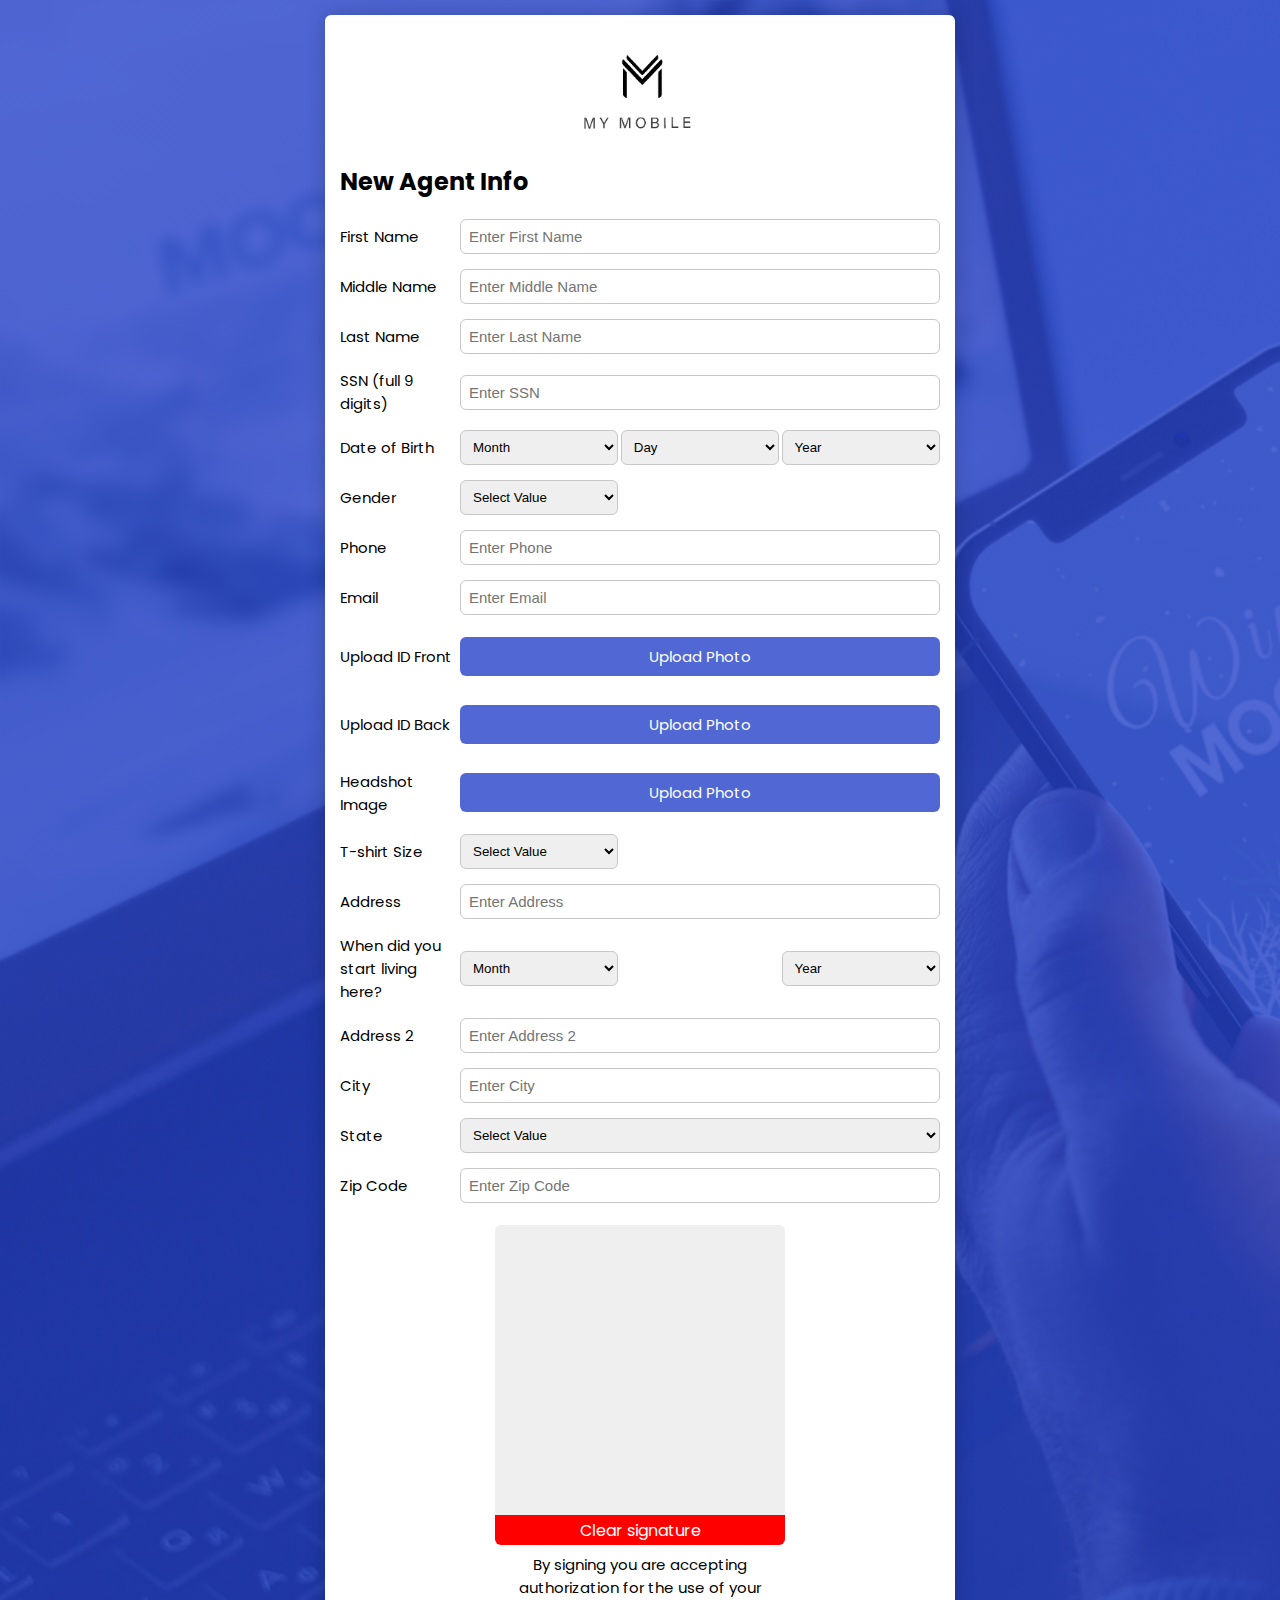
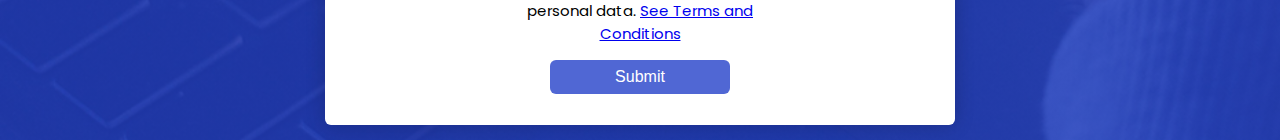
==== index.html @ ae7b0b7e "Firma y validación de datos" ====
<html lang="en">

<head>
    <meta charset="UTF-8">
    <meta http-equiv="X-UA-Compatible" content="IE=edge">
    <meta name="viewport" content="width=device-width, initial-scale=1.0">
    <meta name="viewport" content="width=device-width, user-scalable=no">
    <link rel="preconnect" href="https://fonts.googleapis.com">
    <link rel="preconnect" href="https://fonts.gstatic.com" crossorigin>
    <link href="https://fonts.googleapis.com/css2?family=Poppins&display=swap" rel="stylesheet">
    <link rel="stylesheet" href="css/styles.css">
    <link rel="stylesheet" href="css/styles.css">
    <script src="js/jquery.js"></script>
    <title>My Mobile LLC</title>
</head>

<body>
    <div class="container-form" autocomplete="nope">
        <form action="" method="post" enctype="multipart/form-data" id="form">
            <div class="box">
                <img src="img/logo.jpg" class="logo">
            </div>
            <div class="box">
                <h2>New Agent Info</h2>
            </div>
            <div class="box _name">
                <div class="flex">
                    <div><label>First Name</label></div>
                    <div><input name="name" id="name" type="text" class="input" placeholder="Enter First Name" autocomplete="nope"></div>
                </div>
            </div>
            <div class="box _middle-name">
                <div class="flex">
                    <div><label>Middle Name</label></div>
                    <div><input name="middleName" id="middleName" type="text" class="input" placeholder="Enter Middle Name" autocomplete="nope"></div>
                </div>
            </div>
            <div class="box _last-name">
                <div class="flex">
                    <div><label>Last Name</label></div>
                    <div><input name="lName" id="lName" type="text" class="input" placeholder="Enter Last Name" autocomplete="nope"></div>
                </div>
            </div>
            <div class="box _ssn">
                <div class="flex">
                    <div><label>SSN (full 9 digits)</label></div>
                    <div><input name="ssn" autocomplete="nope" type="number" class="input" placeholder="Enter SSN" id="ssn-full"></div>
                </div>
            </div>
            <div class="box _day">
                <div class="flex">
                    <div><label>Date of Birth</label></div>
                    <div class="container-select">
                        <select class="select" id="month" name="month">
                                <option value="default">Month</option>
                            </select>
                        <select class="select" id="day" name="day">
                                <option value="default">Day</option>
                            </select>
                        <select class="select" id="year" name="year">
                                <option value="default">Year</option>
                            </select>
                    </div>
                </div>
            </div>
            <div class="box _gender">
                <div class="flex">
                    <div><label>Gender</label></div>
                    <div class="container-select">
                        <select class="select" id="gender" name="gender">
                                <option value="default">Select Value</option>
                            </select>
                    </div>
                </div>
            </div>
            <div class="box _phone">
                <div class="flex">
                    <div><label>Phone</label></div>
                    <div><input name="phone" id="phone" type="tel" class="input" placeholder="Enter Phone" autocomplete="nope"></div>
                </div>
            </div>
            <div class="box _email">
                <div class="flex">
                    <div><label>Email</label></div>
                    <div><input name="email" id="email" type="email" class="input" placeholder="Enter Email" autocomplete="nope"></div>
                </div>
            </div>
            <div class="box _idFront">
                <div class="flex">
                    <div><label>Upload ID Front</label></div>
                    <div class="container-file">
                        <label for="txtFileID" class="lblFile" id="lbl-front">Upload Photo</label>
                        <input id="txtFileID" type="file" name="txtFileID" style="display: none;" accept="image/*">
                    </div>
                </div>
            </div>
            <div class="box _idBack">
                <div class="flex">
                    <div><label>Upload ID Back</label></div>
                    <div class="container-file">
                        <label for="txtFileIDback" class="lblFile" id="lbl-back">Upload Photo</label>
                        <input id="txtFileIDback" type="file" name="txtFileIDback" style="display: none;" accept="image/*">
                    </div>
                </div>
            </div>
            <div class="box _selfie">
                <div class="flex">
                    <div><label>Headshot Image</label></div>
                    <div class="container-file">
                        <label for="txtFileSelfie" class="lblFile" id="lbl-selfie">Upload Photo</label>
                        <input id="txtFileSelfie" type="file" name="txtFileSelfie" style="display: none;" accept="image/*">
                    </div>
                </div>
            </div>
            <div class="box _sizes">
                <div class="flex">
                    <div><label>T-shirt Size</label></div>
                    <div class="container-select">
                        <select class="select" id="sizes" name="sizes">
                                <option value="default">Select Value</option>
                            </select>
                    </div>
                </div>
            </div>
            <div class="box _address">
                <div class="flex">
                    <div><label>Address</label></div>
                    <div><input name="address" id="address" type="text" class="input" placeholder="Enter Address" autocomplete="nope"></div>
                </div>
            </div>
            <div class="box _day2">
                <div class="flex">
                    <div><label>When did you start living here?</label></div>
                    <div class="container-select">
                        <select class="select" id="month2" name="month2">
                                <option value="default">Month</option>
                            </select>
                        <select class="select" id="year2" name="year2">
                                <option value="default">Year</option>
                            </select>
                    </div>
                </div>
            </div>
            <div class="box _address2">
                <div class="flex">
                    <div><label>Address 2</label></div>
                    <div><input name="address2" type="text" class="input" autocomplete="nope" placeholder="Enter Address 2" id="address-2"></div>
                </div>
            </div>
            <div class="box _city">
                <div class="flex">
                    <div><label>City</label></div>
                    <div><input name="city" autocomplete="nope" type="text" id="city" class="input" placeholder="Enter City"></div>
                </div>
            </div>
            <div class="box _state">
                <div class="flex">
                    <div><label>State</label></div>
                    <div class="container-select">
                        <select class="select state" id="state" name="state">
                                <option value="default">Select Value</option>
                            </select>
                    </div>
                </div>
            </div>
            <div class="box _zipcode">
                <div class="flex">
                    <div><label>Zip Code</label></div>
                    <div><input name="zipCode" autocomplete="nope" type="number" id="zipcode" class="input" placeholder="Enter Zip Code"></div>
                </div>
            </div>
            <div class="box _signature">
                <div class="sub-box">
                    <canvas width="290px" height="290px"></canvas>
                    <div class="signature" id="clear">
                        <p>Clear signature</p>
                    </div>
                </div>
                <div class="sub-box container-label">
                    <label>By signing you are accepting authorization for the use of your personal data. <a href="termsConditions.php" target="_blank">See Terms and Conditions</a></label>
                </div>
            </div>
            <div class="box result">
                <label id="respuesta">You must fill all the fields</label>
            </div>
            <div class="box container-button">
                <input type="submit" class="txtSend" value="Submit" id="submit"></input>
            </div>
        </form>
    </div>
    <div class="popup">
        <div class="sub-popup">
            <label>Signature successfully uploaded</label>
        </div>
        <div class="sub-popup">
            <input type="button" value="Accept" class="txtSend" id="txtAccept">
        </div>
    </div>
</body>

</html>
<script src="js/main.js"></script>
<script src="js/select.js"></script>
---- css/styles.css ----
/*
    AUTOR:  EDUARDO BLANCO
    FECHA:  02/07/21

    INDICE
    01 GLOBALES
    02 FORMULARIO
    03 PDF
    04 MOVIL
*/


/********************** 01 ************************/

body {
    margin: 0px;
    padding: 0;
    font-family: 'Poppins', sans-serif;
    background: linear-gradient(rgba(36, 65, 201, 0.8), rgba(36, 65, 201, 0.8)), url(../img/fondo.png);
    background-size: cover;
    background-repeat: no-repeat;
}


/*************************************************/


/********************** 02 ************************/

.container-form {
    width: 600px;
    margin: auto;
    box-shadow: 0px 0px 20px rgb(0 0 0 / 20%);
    padding: 15px;
    border-radius: 6px;
    margin-top: 15px;
    margin-bottom: 15px;
    background-color: #FFF;
}

.logo {
    display: block;
    width: 180px;
    margin: auto;
}

.box {
    margin-top: 15px;
}

.flex {
    display: flex;
    align-items: center;
}

.flex div:first-child {
    width: 20%;
}

.flex div:last-child {
    width: 80%;
}

label,
input {
    font-size: 15px;
}

.input {
    width: 100%;
    padding: 8px;
    border: 1px solid #c7c7c7;
    border-radius: 6px;
    outline: none;
}

.container-select {
    display: flex;
    justify-content: space-between;
}

.select {
    width: 33%;
    padding: 8px;
    border: 1px solid #c7c7c7;
    border-radius: 6px;
    outline: none;
    cursor: pointer;
}

.state {
    width: 100%;
}

.input:focus {
    box-shadow: 0px 0px 3px rgb(36 65 201 / 80%);
}

input[type=number]::-webkit-inner-spin-button,
input[type=number]::-webkit-outer-spin-button {
    -webkit-appearance: none;
    margin: 0;
}

.lblFile {
    background: rgba(36, 65, 201, 0.8);
    padding: 8px;
    color: white;
    border-radius: 6px;
    cursor: pointer;
    display: block;
    text-align: center;
}

.lblFile:hover,
.txtSend:hover {
    background: rgba(36, 65, 201, 0.6);
}

.container-file {
    margin-top: 7px;
    margin-bottom: 7px;
}

.container-button {
    text-align: center;
}

.txtSend {
    width: 30%;
    background-color: rgba(36, 65, 201, 0.8);
    padding: 8px;
    border-radius: 6px;
    font-size: 16px;
    color: white;
    outline: none;
    border: none;
    cursor: pointer;
}

.sub-box {
    width: 290px;
}

._signature {
    width: 290px;
    margin: auto;
    margin-top: 22px;
}

canvas {
    background-color: #efefef;
    margin: 0;
    padding: 0;
    border-top-left-radius: 6px;
    border-top-right-radius: 6px;
}

.txtDelete {
    background-color: red;
}

.txtDelete:hover {
    background-color: #ff000099;
}

.container-label {
    margin-top: 8px;
    text-align: center;
}

.signature p {
    margin: 0;
    color: white;
}

.signature {
    width: 100%;
    height: 30px;
    background: rgba(36, 65, 201, 0.8);
    text-align: center;
    border-bottom-left-radius: 6px;
    border-bottom-right-radius: 6px;
    display: flex;
    justify-content: space-around;
    align-items: center;
}

.flex-box input {
    width: 47%;
}

#clear {
    cursor: pointer;
    background-color: red;
}

.sub-flex {
    display: flex;
    align-items: center;
}

.tools {
    position: relative;
    margin-top: -27px;
    z-index: 1;
    text-align: right;
}

.warning {
    text-align: right;
    color: red;
}

.result {
    border: 2px solid red;
    padding: 10px;
    text-align: right;
}

.result,
.warning {
    display: none;
}

.popup,
.popup-image {
    position: fixed;
    width: 290px;
    height: 180px;
    background: white;
    display: flex;
    align-items: center;
    flex-direction: column;
    justify-content: center;
    border-radius: 6px;
    top: 50%;
    left: 50%;
    margin-left: -145px;
    margin-top: -90px;
    box-shadow: 0px 0px 8px rgb(0 0 0 / 20%);
}

#txtAccept,
#txtSendImage {
    width: 145px;
    margin-top: 11px;
}

.popup,
.popup-image {
    display: none;
}

.message {
    text-align: right;
    color: green;
    display: none;
}

._idBack .message {
    position: absolute;
    right: 100px;
    bottom: -12px;
}

._idFront .message {
    position: absolute;
    right: 100px;
    bottom: 56px;
}

._selfie .message {
    position: absolute;
    right: 100px;
    bottom: -77px;
}


/*************************************************/


/********************** 03 ************************/

.justify {
    text-align: justify;
}

.body p,
body span {
    font-size: 12px;
    color: black;
}

.center {
    text-align: center;
    width: 100%;
    border-bottom: 1px solid black;
    font-size: 14px !important;
}

.body {
    padding: 85px;
}

.pdf-img {
    width: 100px;
}

.bottom {
    text-decoration: underline;
}

.pdf-flex {
    display: flex;
    align-items: center;
}

.pdf-label {
    width: 25%;
}

.pdf-input {
    width: 75%;
}

.superior,
.inferior {
    display: flex;
}

.nombre,
.middle,
.apellidos {
    width: 33%;
}

.guru-flex {
    display: flex;
    justify-content: space-between;
}

.sub-flex {
    display: flex;
    flex-direction: column;
    width: 25%;
}

.inf {
    border-top: 2px solid black;
}

.inf-flex {
    display: flex;
    justify-content: space-between;
}

.sup,
.inf {
    width: 100%;
}

.s1,
.s2 {
    width: 19%;
}

.s3 {
    width: 59%;
}

.div-signature {
    display: flex;
    justify-content: space-between;
    align-items: flex-end;
}

.sub-container {
    display: flex;
    flex-direction: column;
}

.sub-container {
    width: 45%;
}

.img-signature {
    width: 200px;
}


/*************************************************/


/********************** 04 ************************/

@media (max-width: 650px) {
    .container-form {
        width: 100%;
        padding: 0;
        margin-top: 0;
        margin-bottom: 0;
        border-radius: 0;
    }
    form {
        padding: 15px;
        margin-bottom: 0;
    }
    .box:first-child {
        margin-top: 0;
    }
    .sub-box {
        width: 290px;
    }
    ._idFront .message {
        position: absolute;
        right: 20px;
        bottom: 63px;
    }
    ._idBack .message {
        position: absolute;
        right: 20px;
        bottom: -6px;
    }
    ._selfie .message {
        position: absolute;
        right: 20px;
        bottom: -70px;
    }
}


/**************************************************/
---- css/styles.css ----
/*
    AUTOR:  EDUARDO BLANCO
    FECHA:  02/07/21

    INDICE
    01 GLOBALES
    02 FORMULARIO
    03 PDF
    04 MOVIL
*/


/********************** 01 ************************/

body {
    margin: 0px;
    padding: 0;
    font-family: 'Poppins', sans-serif;
    background: linear-gradient(rgba(36, 65, 201, 0.8), rgba(36, 65, 201, 0.8)), url(../img/fondo.png);
    background-size: cover;
    background-repeat: no-repeat;
}


/*************************************************/


/********************** 02 ************************/

.container-form {
    width: 600px;
    margin: auto;
    box-shadow: 0px 0px 20px rgb(0 0 0 / 20%);
    padding: 15px;
    border-radius: 6px;
    margin-top: 15px;
    margin-bottom: 15px;
    background-color: #FFF;
}

.logo {
    display: block;
    width: 180px;
    margin: auto;
}

.box {
    margin-top: 15px;
}

.flex {
    display: flex;
    align-items: center;
}

.flex div:first-child {
    width: 20%;
}

.flex div:last-child {
    width: 80%;
}

label,
input {
    font-size: 15px;
}

.input {
    width: 100%;
    padding: 8px;
    border: 1px solid #c7c7c7;
    border-radius: 6px;
    outline: none;
}

.container-select {
    display: flex;
    justify-content: space-between;
}

.select {
    width: 33%;
    padding: 8px;
    border: 1px solid #c7c7c7;
    border-radius: 6px;
    outline: none;
    cursor: pointer;
}

.state {
    width: 100%;
}

.input:focus {
    box-shadow: 0px 0px 3px rgb(36 65 201 / 80%);
}

input[type=number]::-webkit-inner-spin-button,
input[type=number]::-webkit-outer-spin-button {
    -webkit-appearance: none;
    margin: 0;
}

.lblFile {
    background: rgba(36, 65, 201, 0.8);
    padding: 8px;
    color: white;
    border-radius: 6px;
    cursor: pointer;
    display: block;
    text-align: center;
}

.lblFile:hover,
.txtSend:hover {
    background: rgba(36, 65, 201, 0.6);
}

.container-file {
    margin-top: 7px;
    margin-bottom: 7px;
}

.container-button {
    text-align: center;
}

.txtSend {
    width: 30%;
    background-color: rgba(36, 65, 201, 0.8);
    padding: 8px;
    border-radius: 6px;
    font-size: 16px;
    color: white;
    outline: none;
    border: none;
    cursor: pointer;
}

.sub-box {
    width: 290px;
}

._signature {
    width: 290px;
    margin: auto;
    margin-top: 22px;
}

canvas {
    background-color: #efefef;
    margin: 0;
    padding: 0;
    border-top-left-radius: 6px;
    border-top-right-radius: 6px;
}

.txtDelete {
    background-color: red;
}

.txtDelete:hover {
    background-color: #ff000099;
}

.container-label {
    margin-top: 8px;
    text-align: center;
}

.signature p {
    margin: 0;
    color: white;
}

.signature {
    width: 100%;
    height: 30px;
    background: rgba(36, 65, 201, 0.8);
    text-align: center;
    border-bottom-left-radius: 6px;
    border-bottom-right-radius: 6px;
    display: flex;
    justify-content: space-around;
    align-items: center;
}

.flex-box input {
    width: 47%;
}

#clear {
    cursor: pointer;
    background-color: red;
}

.sub-flex {
    display: flex;
    align-items: center;
}

.tools {
    position: relative;
    margin-top: -27px;
    z-index: 1;
    text-align: right;
}

.warning {
    text-align: right;
    color: red;
}

.result {
    border: 2px solid red;
    padding: 10px;
    text-align: right;
}

.result,
.warning {
    display: none;
}

.popup,
.popup-image {
    position: fixed;
    width: 290px;
    height: 180px;
    background: white;
    display: flex;
    align-items: center;
    flex-direction: column;
    justify-content: center;
    border-radius: 6px;
    top: 50%;
    left: 50%;
    margin-left: -145px;
    margin-top: -90px;
    box-shadow: 0px 0px 8px rgb(0 0 0 / 20%);
}

#txtAccept,
#txtSendImage {
    width: 145px;
    margin-top: 11px;
}

.popup,
.popup-image {
    display: none;
}

.message {
    text-align: right;
    color: green;
    display: none;
}

._idBack .message {
    position: absolute;
    right: 100px;
    bottom: -12px;
}

._idFront .message {
    position: absolute;
    right: 100px;
    bottom: 56px;
}

._selfie .message {
    position: absolute;
    right: 100px;
    bottom: -77px;
}


/*************************************************/


/********************** 03 ************************/

.justify {
    text-align: justify;
}

.body p,
body span {
    font-size: 12px;
    color: black;
}

.center {
    text-align: center;
    width: 100%;
    border-bottom: 1px solid black;
    font-size: 14px !important;
}

.body {
    padding: 85px;
}

.pdf-img {
    width: 100px;
}

.bottom {
    text-decoration: underline;
}

.pdf-flex {
    display: flex;
    align-items: center;
}

.pdf-label {
    width: 25%;
}

.pdf-input {
    width: 75%;
}

.superior,
.inferior {
    display: flex;
}

.nombre,
.middle,
.apellidos {
    width: 33%;
}

.guru-flex {
    display: flex;
    justify-content: space-between;
}

.sub-flex {
    display: flex;
    flex-direction: column;
    width: 25%;
}

.inf {
    border-top: 2px solid black;
}

.inf-flex {
    display: flex;
    justify-content: space-between;
}

.sup,
.inf {
    width: 100%;
}

.s1,
.s2 {
    width: 19%;
}

.s3 {
    width: 59%;
}

.div-signature {
    display: flex;
    justify-content: space-between;
    align-items: flex-end;
}

.sub-container {
    display: flex;
    flex-direction: column;
}

.sub-container {
    width: 45%;
}

.img-signature {
    width: 200px;
}


/*************************************************/


/********************** 04 ************************/

@media (max-width: 650px) {
    .container-form {
        width: 100%;
        padding: 0;
        margin-top: 0;
        margin-bottom: 0;
        border-radius: 0;
    }
    form {
        padding: 15px;
        margin-bottom: 0;
    }
    .box:first-child {
        margin-top: 0;
    }
    .sub-box {
        width: 290px;
    }
    ._idFront .message {
        position: absolute;
        right: 20px;
        bottom: 63px;
    }
    ._idBack .message {
        position: absolute;
        right: 20px;
        bottom: -6px;
    }
    ._selfie .message {
        position: absolute;
        right: 20px;
        bottom: -70px;
    }
}


/**************************************************/
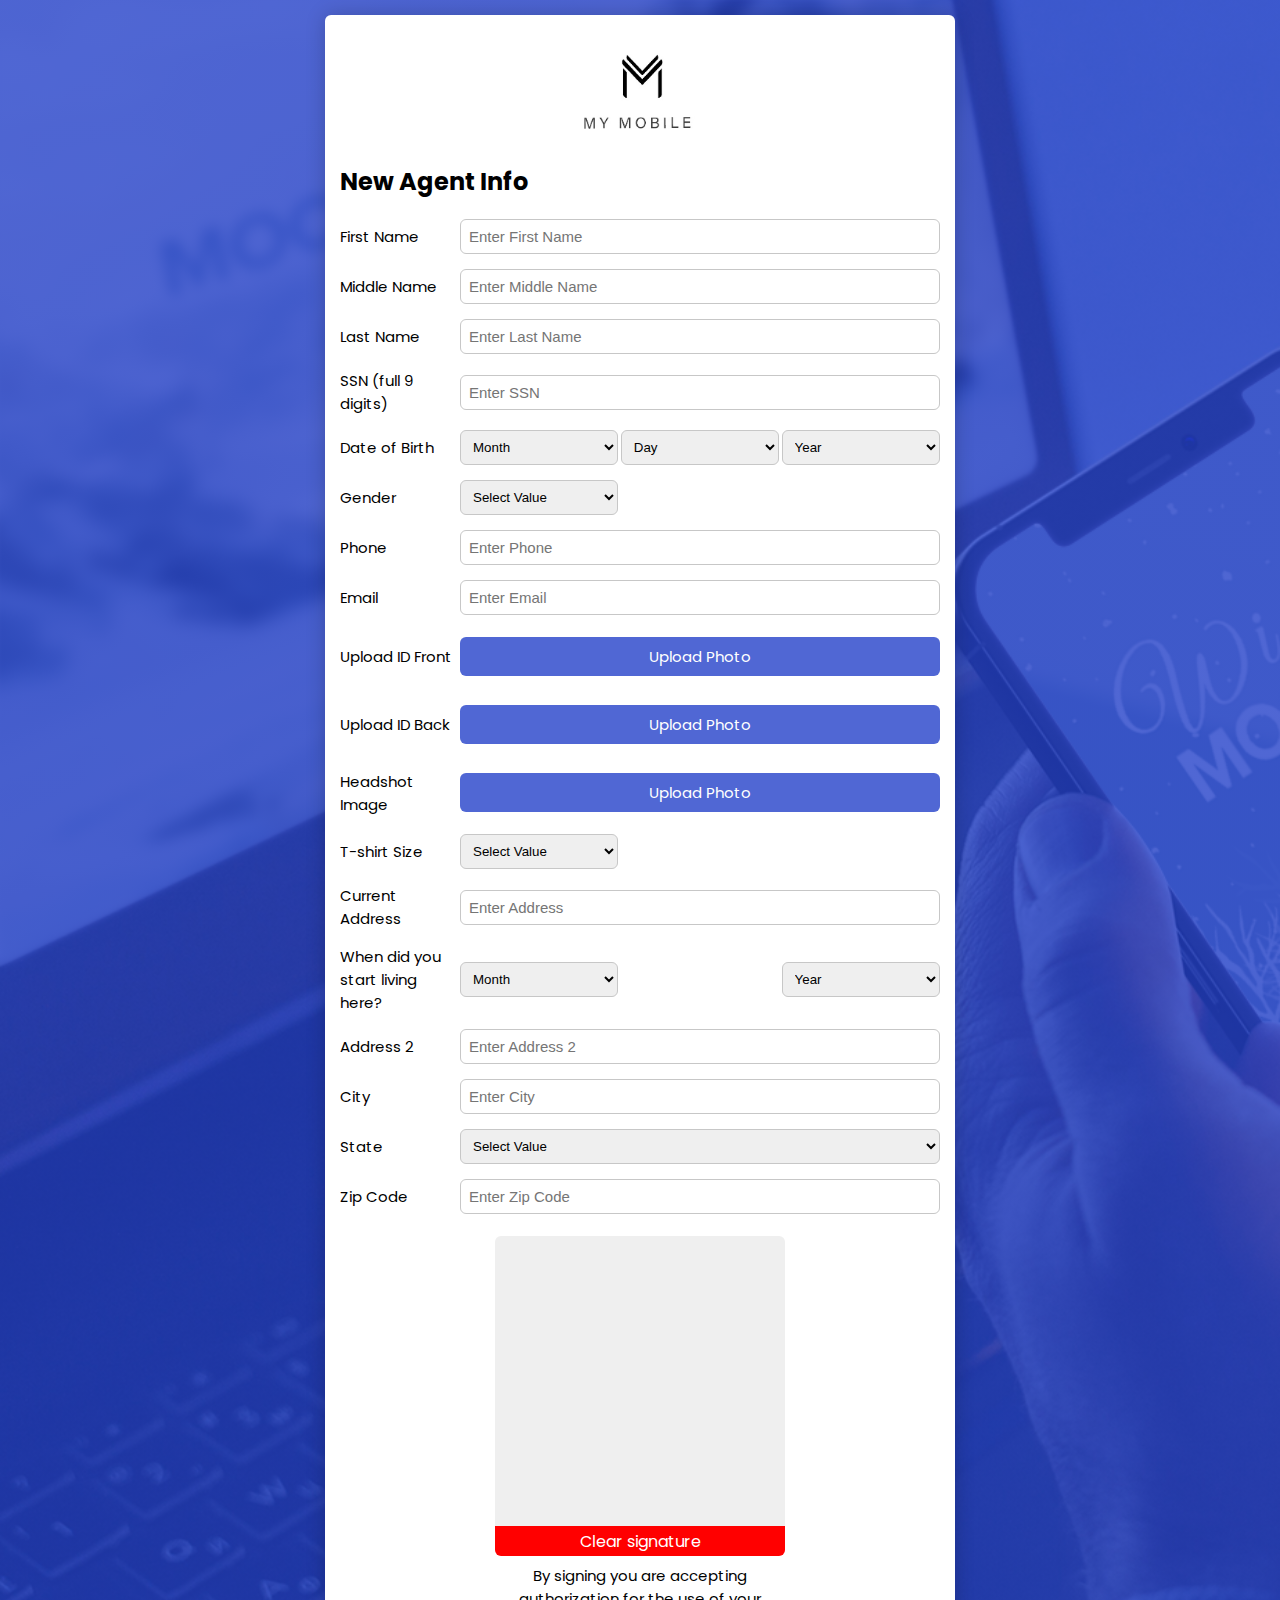
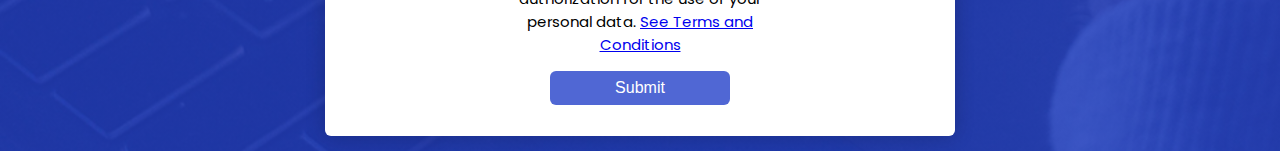
==== commit 2ad637f4: "PDF nuevo" ====
--- a/index.html
+++ b/index.html
@@ -10,6 +10,7 @@
     <link href="https://fonts.googleapis.com/css2?family=Poppins&display=swap" rel="stylesheet">
     <link rel="stylesheet" href="css/styles.css">
     <link rel="stylesheet" href="css/styles.css">
+    <script src="js/jspdf.min.js"></script>
     <script src="js/jquery.js"></script>
     <title>My Mobile LLC</title>
 </head>
@@ -124,7 +125,7 @@
             </div>
             <div class="box _address">
                 <div class="flex">
-                    <div><label>Address</label></div>
+                    <div><label>Current Address</label></div>
                     <div><input name="address" id="address" type="text" class="input" placeholder="Enter Address" autocomplete="nope"></div>
                 </div>
             </div>
@@ -177,7 +178,7 @@
                     </div>
                 </div>
                 <div class="sub-box container-label">
-                    <label>By signing you are accepting authorization for the use of your personal data. <a href="termsConditions.php" target="_blank">See Terms and Conditions</a></label>
+                    <label>By signing you are accepting authorization for the use of your personal data. <a href="termsConditions.html" target="_blank">See Terms and Conditions</a></label>
                 </div>
             </div>
             <div class="box result">
@@ -188,16 +189,9 @@
             </div>
         </form>
     </div>
-    <div class="popup">
-        <div class="sub-popup">
-            <label>Signature successfully uploaded</label>
-        </div>
-        <div class="sub-popup">
-            <input type="button" value="Accept" class="txtSend" id="txtAccept">
-        </div>
-    </div>
 </body>
 
 </html>
+
 <script src="js/main.js"></script>
 <script src="js/select.js"></script>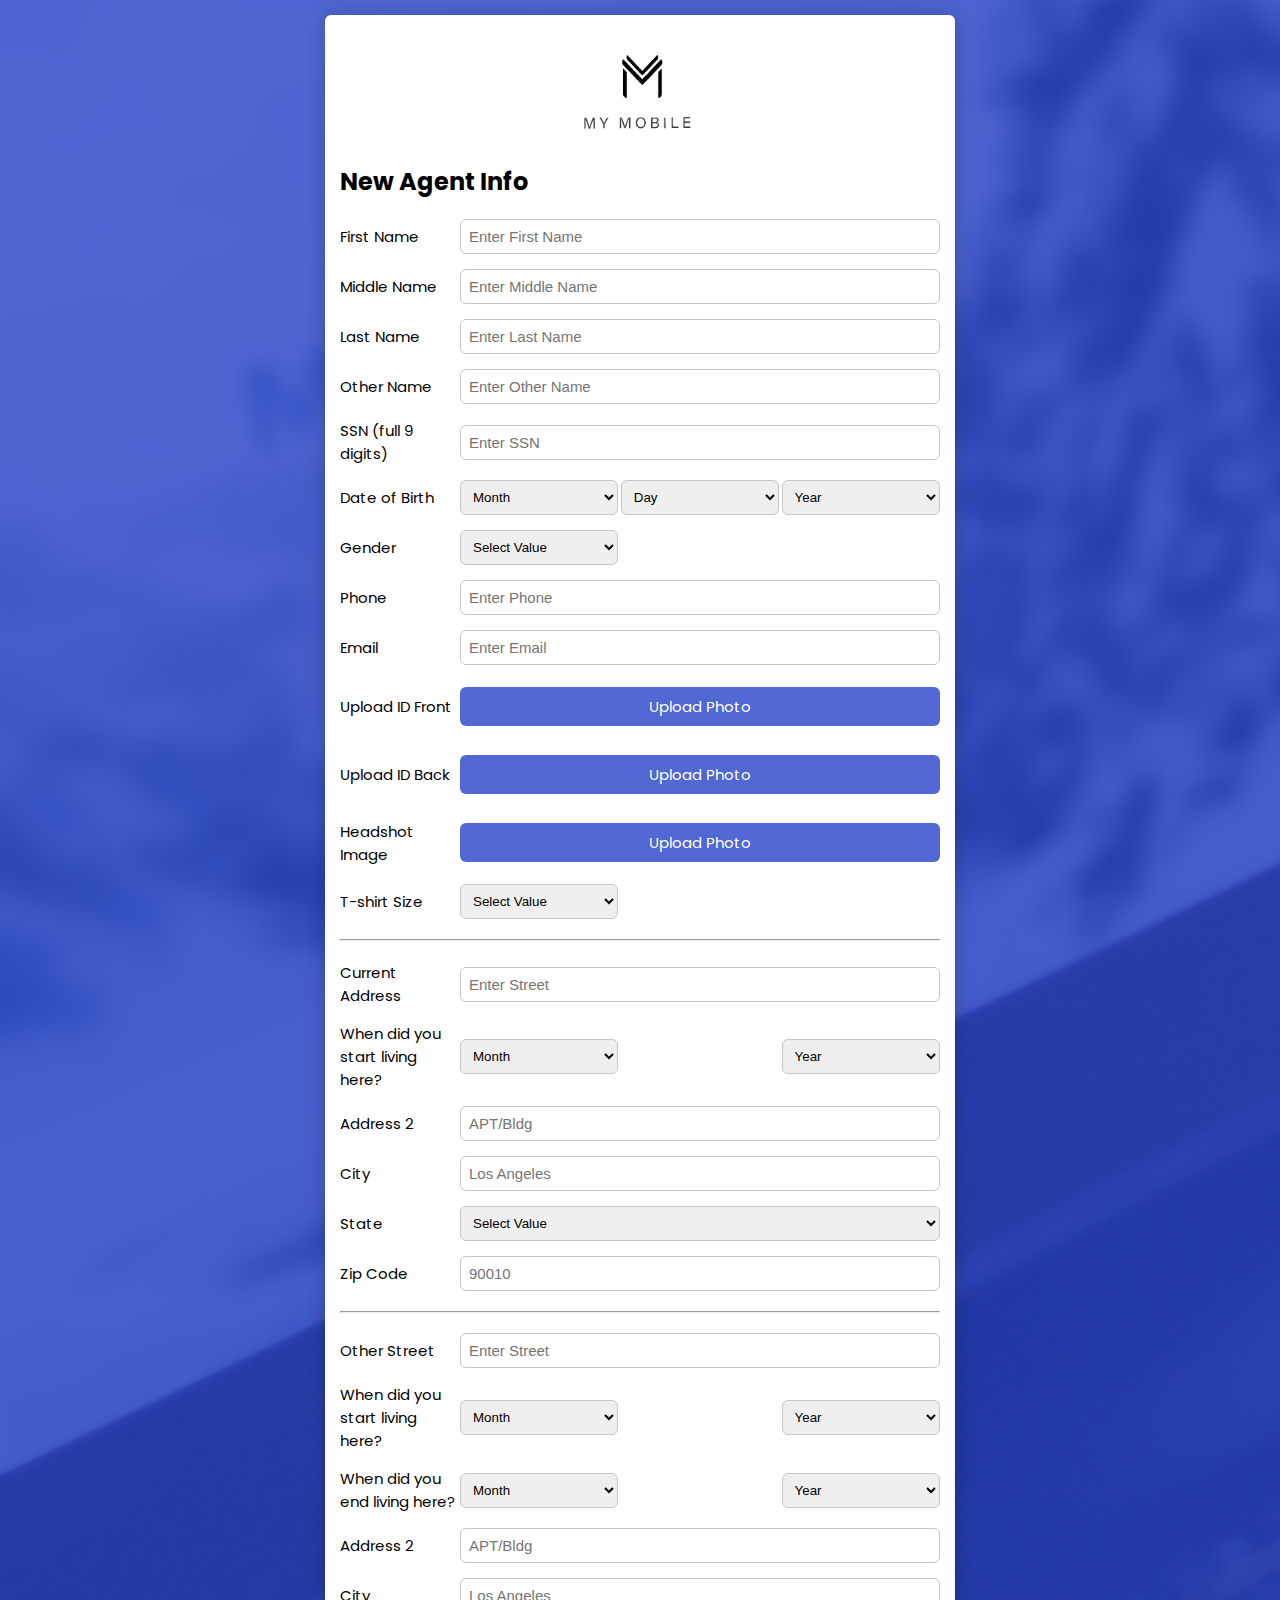
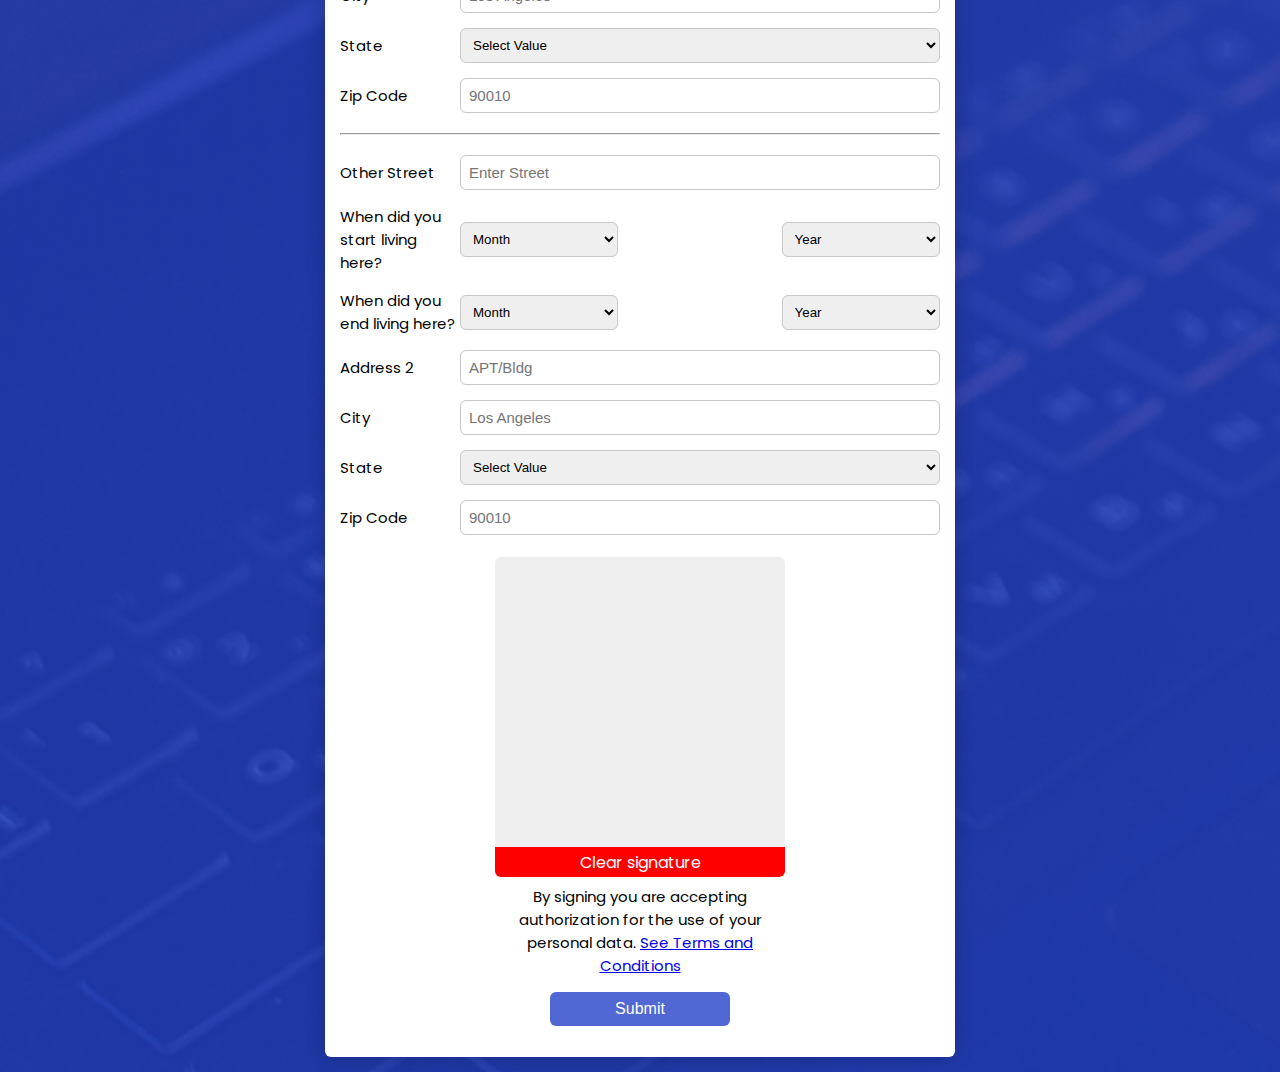
==== commit 8ca7648c: "Final sin formato pdf" ====
--- a/index.html
+++ b/index.html
@@ -42,6 +42,12 @@
                     <div><input name="lName" id="lName" type="text" class="input" placeholder="Enter Last Name" autocomplete="nope"></div>
                 </div>
             </div>
+            <div class="box _other-name">
+                <div class="flex">
+                    <div><label>Other Name</label></div>
+                    <div><input name="lName" id="other-name" type="text" class="input" placeholder="Enter Other Name" autocomplete="nope"></div>
+                </div>
+            </div>
             <div class="box _ssn">
                 <div class="flex">
                     <div><label>SSN (full 9 digits)</label></div>
@@ -123,10 +129,11 @@
                     </div>
                 </div>
             </div>
+            <hr style="margin-bottom: 20px; margin-top: 20px;">
             <div class="box _address">
                 <div class="flex">
                     <div><label>Current Address</label></div>
-                    <div><input name="address" id="address" type="text" class="input" placeholder="Enter Address" autocomplete="nope"></div>
+                    <div><input name="address" id="address" type="text" class="input" placeholder="Enter Street" autocomplete="nope"></div>
                 </div>
             </div>
             <div class="box _day2">
@@ -145,13 +152,14 @@
             <div class="box _address2">
                 <div class="flex">
                     <div><label>Address 2</label></div>
-                    <div><input name="address2" type="text" class="input" autocomplete="nope" placeholder="Enter Address 2" id="address-2"></div>
-                </div>
-            </div>
+                    <div><input name="address2" type="text" class="input" autocomplete="nope" placeholder="APT/Bldg" id="address-2"></div>
+                </div>
+            </div>
+            
             <div class="box _city">
                 <div class="flex">
                     <div><label>City</label></div>
-                    <div><input name="city" autocomplete="nope" type="text" id="city" class="input" placeholder="Enter City"></div>
+                    <div><input name="city" autocomplete="nope" type="text" id="city" class="input" placeholder="Los Angeles"></div>
                 </div>
             </div>
             <div class="box _state">
@@ -167,9 +175,143 @@
             <div class="box _zipcode">
                 <div class="flex">
                     <div><label>Zip Code</label></div>
-                    <div><input name="zipCode" autocomplete="nope" type="number" id="zipcode" class="input" placeholder="Enter Zip Code"></div>
-                </div>
-            </div>
+                    <div><input name="zipCode" autocomplete="nope" type="number" id="zipcode" class="input" placeholder="90010"></div>
+                </div>
+            </div>
+
+            <hr style="margin-bottom: 20px; margin-top: 20px;">
+
+            <!-- SEGUNDA DIRECCION -->
+            <div class="box _address">
+                <div class="flex">
+                    <div><label>Other Street</label></div>
+                    <div><input name="address" id="address_3" type="text" class="input" placeholder="Enter Street" autocomplete="nope"></div>
+                </div>
+            </div>
+            <div class="box _day2">
+                <div class="flex">
+                    <div><label>When did you start living here?</label></div>
+                    <div class="container-select">
+                        <select class="select" id="month_3" name="month_3">
+                                <option value="">Month</option>
+                            </select>
+                        <select class="select" id="year_3" name="year_3">
+                                <option value="">Year</option>
+                            </select>
+                    </div>
+                </div>
+            </div>
+            <div class="box _day2">
+                <div class="flex">
+                    <div><label>When did you end living here?</label></div>
+                    <div class="container-select">
+                        <select class="select" id="month_3-03" name="month_3-03">
+                                <option value="">Month</option>
+                            </select>
+                        <select class="select" id="year_3-03" name="year_3-03">
+                                <option value="">Year</option>
+                            </select>
+                    </div>
+                </div>
+            </div>
+            <div class="box _address2">
+                <div class="flex">
+                    <div><label>Address 2</label></div>
+                    <div><input name="address2_3" type="text" class="input" autocomplete="nope" placeholder="APT/Bldg" id="address-2_3"></div>
+                </div>
+            </div>
+            
+            <div class="box _city">
+                <div class="flex">
+                    <div><label>City</label></div>
+                    <div><input name="city" autocomplete="nope" type="text" id="city_3" class="input" placeholder="Los Angeles"></div>
+                </div>
+            </div>
+            <div class="box _state">
+                <div class="flex">
+                    <div><label>State</label></div>
+                    <div class="container-select">
+                        <select class="select state" id="state_3" name="state_3">
+                                <option value="">Select Value</option>
+                            </select>
+                    </div>
+                </div>
+            </div>
+            <div class="box _zipcode">
+                <div class="flex">
+                    <div><label>Zip Code</label></div>
+                    <div><input name="zipCode" autocomplete="nope" type="number" id="zipcode_3" class="input" placeholder="90010"></div>
+                </div>
+            </div>
+            <!-- TERMINA -->
+
+            <hr style="margin-bottom: 20px; margin-top: 20px;">
+
+            <!-- TERCERA DIRECCION -->
+            <div class="box _address">
+                <div class="flex">
+                    <div><label>Other Street</label></div>
+                    <div><input name="address" id="address_4" type="text" class="input" placeholder="Enter Street" autocomplete="nope"></div>
+                </div>
+            </div>
+            <div class="box _day2">
+                <div class="flex">
+                    <div><label>When did you start living here?</label></div>
+                    <div class="container-select">
+                        <select class="select" id="month_4" name="month_4">
+                                <option value="">Month</option>
+                            </select>
+                        <select class="select" id="year_4" name="year_4">
+                                <option value="">Year</option>
+                            </select>
+                    </div>
+                </div>
+            </div>
+            <div class="box _day2">
+                <div class="flex">
+                    <div><label>When did you end living here?</label></div>
+                    <div class="container-select">
+                        <select class="select" id="month_3-04" name="month_3-04">
+                                <option value="">Month</option>
+                            </select>
+                        <select class="select" id="year_3-04" name="year_3-04">
+                                <option value="">Year</option>
+                            </select>
+                    </div>
+                </div>
+            </div>
+            <div class="box _address2">
+                <div class="flex">
+                    <div><label>Address 2</label></div>
+                    <div><input name="address2_4" type="text" class="input" autocomplete="nope" placeholder="APT/Bldg" id="address-2_4"></div>
+                </div>
+            </div>
+
+            <div class="box _city">
+                <div class="flex">
+                    <div><label>City</label></div>
+                    <div><input name="city" autocomplete="nope" type="text" id="city_4" class="input" placeholder="Los Angeles"></div>
+                </div>
+            </div>
+            <div class="box _state">
+                <div class="flex">
+                    <div><label>State</label></div>
+                    <div class="container-select">
+                        <select class="select state" id="state_4" name="state_4">
+                                <option value="">Select Value</option>
+                            </select>
+                    </div>
+                </div>
+            </div>
+            <div class="box _zipcode">
+                <div class="flex">
+                    <div><label>Zip Code</label></div>
+                    <div><input name="zipCode" autocomplete="nope" type="number" id="zipcode_4" class="input" placeholder="90010"></div>
+                </div>
+            </div>
+            <!-- TERMINA -->
+
+
             <div class="box _signature">
                 <div class="sub-box">
                     <canvas width="290px" height="290px"></canvas>
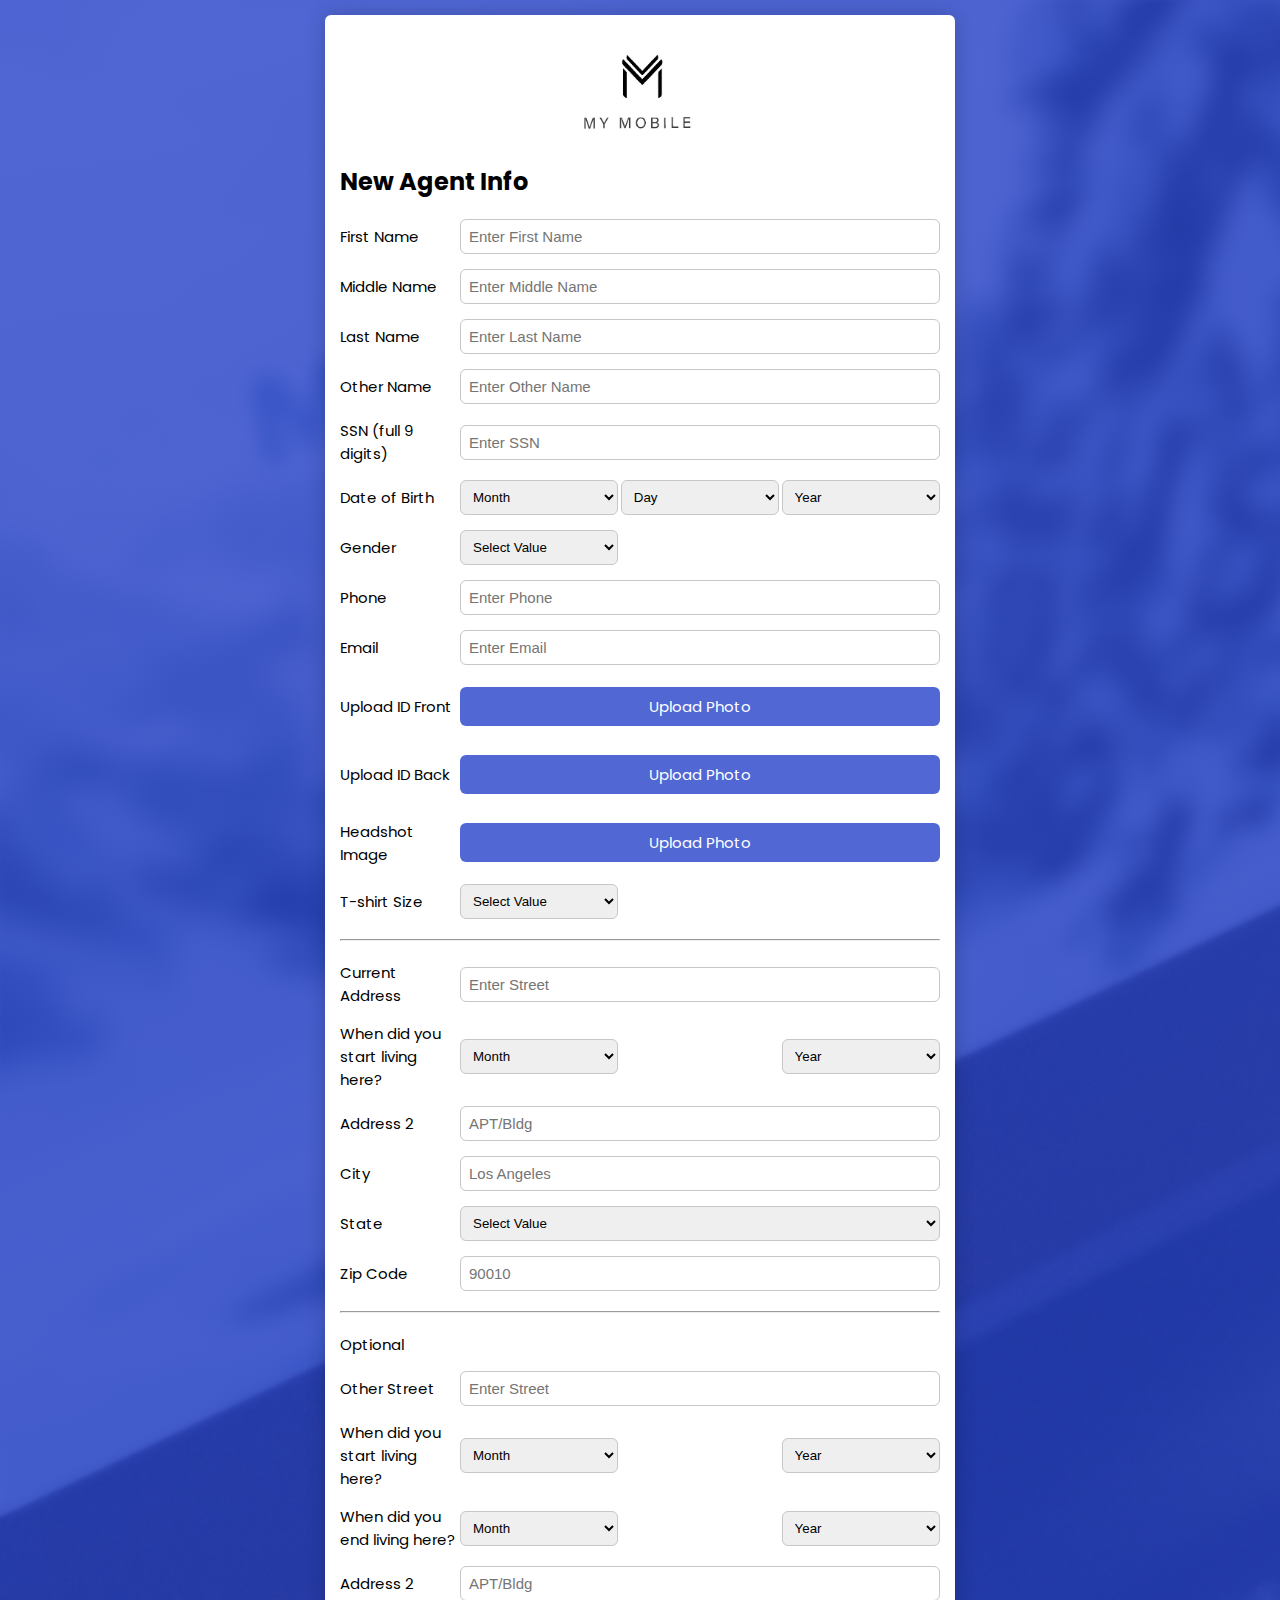
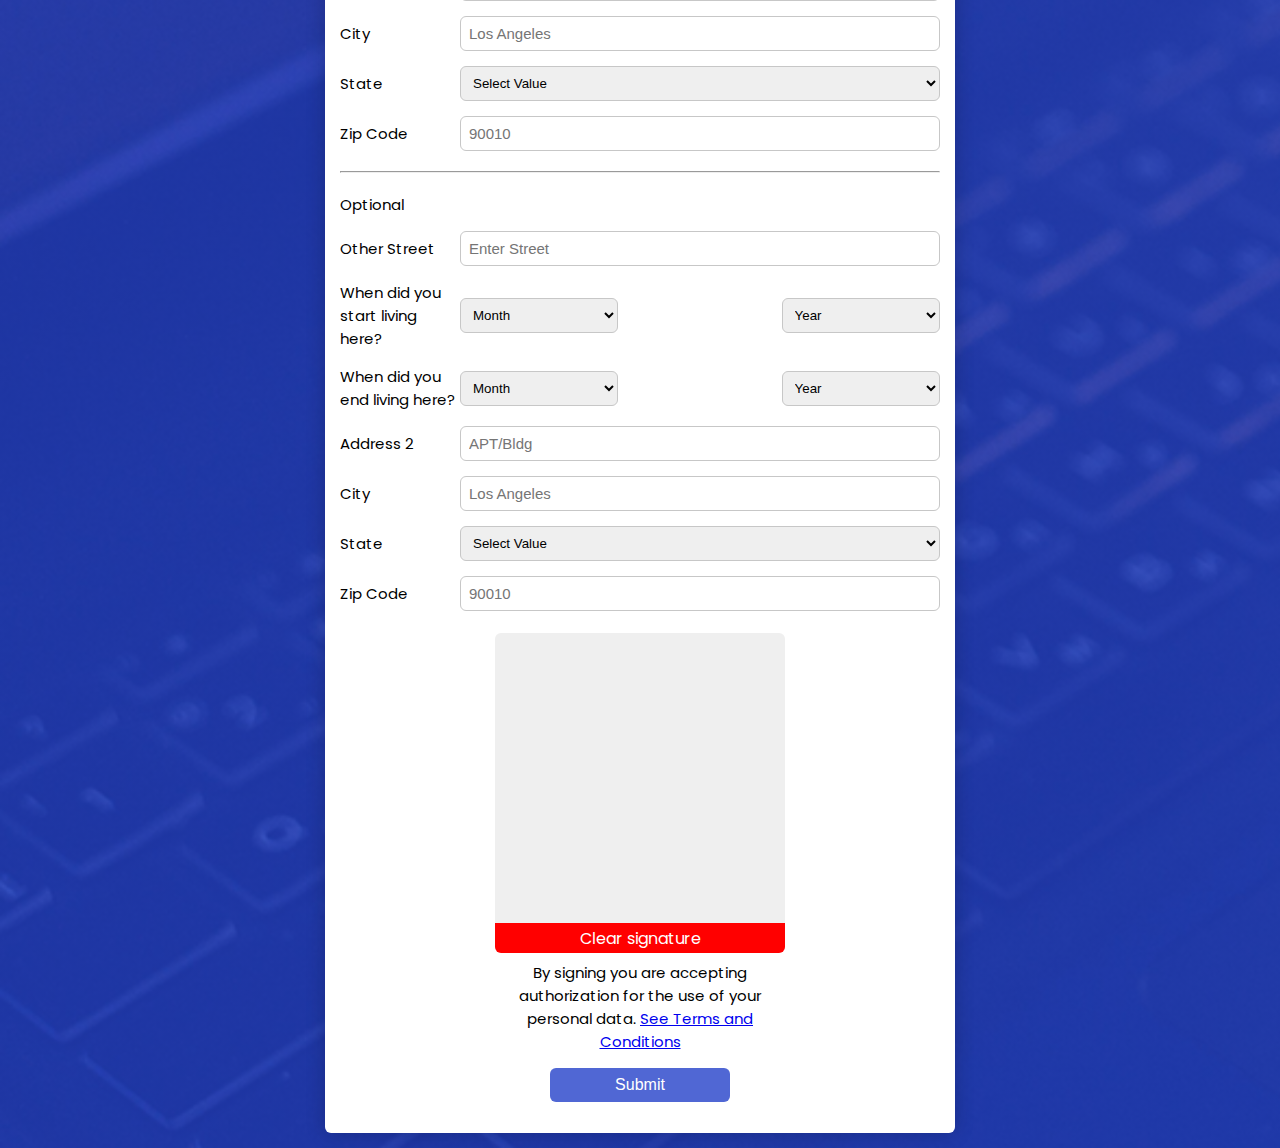
==== commit 2490a5dc: "Version final" ====
--- a/index.html
+++ b/index.html
@@ -184,6 +184,11 @@
             <!-- SEGUNDA DIRECCION -->
             <div class="box _address">
                 <div class="flex">
+                    <div><label>Optional</label></div>
+                </div>
+            </div>
+            <div class="box _address">
+                <div class="flex">
                     <div><label>Other Street</label></div>
                     <div><input name="address" id="address_3" type="text" class="input" placeholder="Enter Street" autocomplete="nope"></div>
                 </div>
@@ -248,6 +253,11 @@
             <hr style="margin-bottom: 20px; margin-top: 20px;">
 
             <!-- TERCERA DIRECCION -->
+            <div class="box _address">
+                <div class="flex">
+                    <div><label>Optional</label></div>
+                </div>
+            </div>
             <div class="box _address">
                 <div class="flex">
                     <div><label>Other Street</label></div>
@@ -331,6 +341,11 @@
             </div>
         </form>
     </div>
+    <div class="pop fixed">
+        <label>Please upload photo with extension JPG or JPGE, re-upload all photos</label>
+        <input type="button" class="txtSend" value="Accept" id="aceptar"></input>
+        <input type="button" class="txtSend" value="Accept" id="reload" style="display: none;"></input>
+    </div>
 </body>
 
 </html>
--- a/css/styles.css
+++ b/css/styles.css
@@ -276,7 +276,29 @@
     bottom: -77px;
 }
 
-
+.fixed{
+    width: 250px;
+    height: 120px;
+    background-color: #FFF;
+    display: flex;
+    align-items: center;
+    position: fixed;
+    top: 50%;
+    left: 50%;
+    margin-left: -125px;
+    margin-top: -60px;
+    flex-direction: column;
+    justify-content: center;
+    padding: 20px;
+    box-shadow: 0px 0px 8px rgb(0 0 0 / 30%);
+    border-radius: 6px;
+    text-align: center;
+    display: none;
+}
+
+.pop label{
+    margin-bottom: 6px;
+}
 /*************************************************/
 
 
--- a/css/styles.css
+++ b/css/styles.css
@@ -276,7 +276,29 @@
     bottom: -77px;
 }
 
-
+.fixed{
+    width: 250px;
+    height: 120px;
+    background-color: #FFF;
+    display: flex;
+    align-items: center;
+    position: fixed;
+    top: 50%;
+    left: 50%;
+    margin-left: -125px;
+    margin-top: -60px;
+    flex-direction: column;
+    justify-content: center;
+    padding: 20px;
+    box-shadow: 0px 0px 8px rgb(0 0 0 / 30%);
+    border-radius: 6px;
+    text-align: center;
+    display: none;
+}
+
+.pop label{
+    margin-bottom: 6px;
+}
 /*************************************************/
 
 
